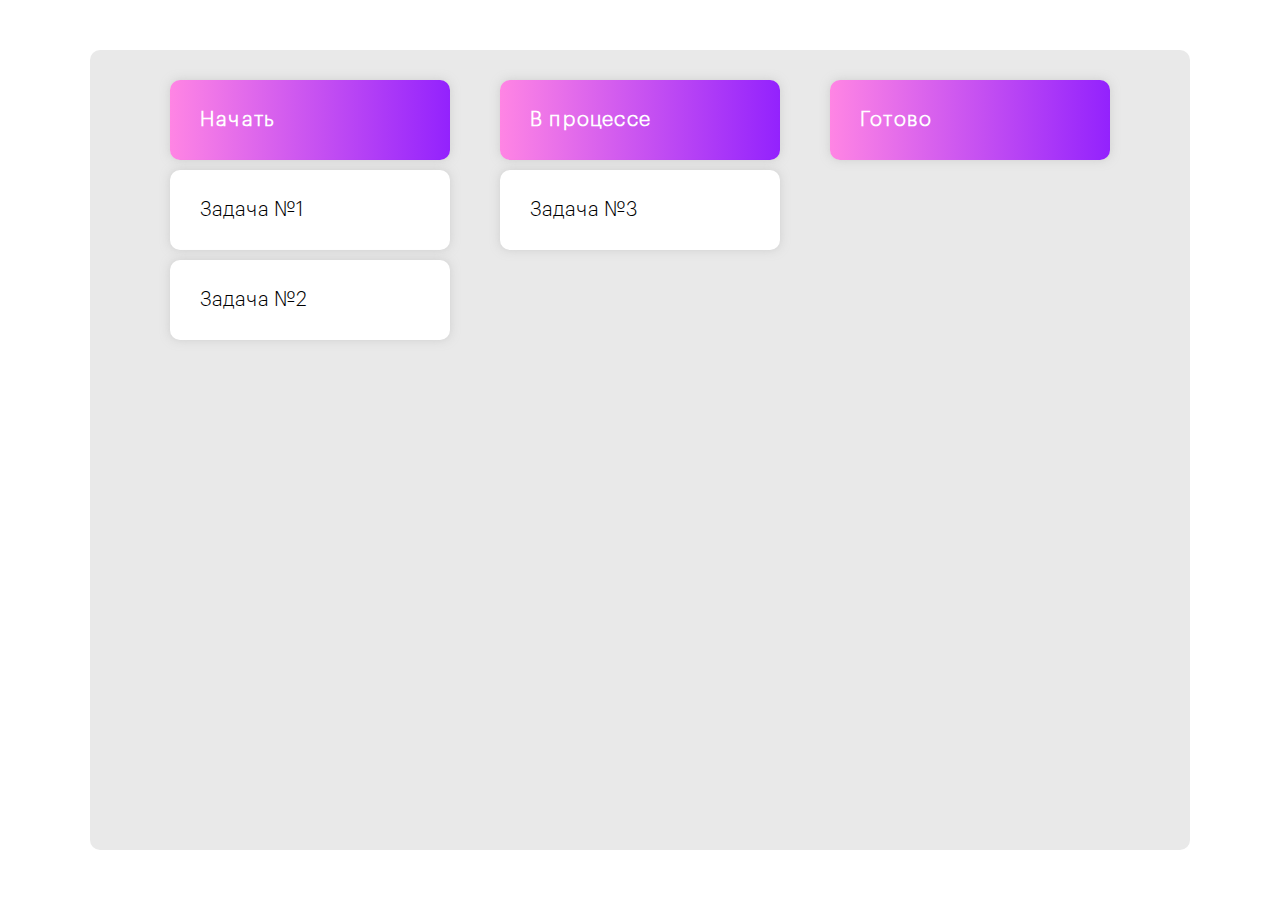
==== task-traker/index.html @ cea869ba "task tracker" ====
<!DOCTYPE html>
<html lang="en">

<head>
    <meta charset="UTF-8">
    <link rel="stylesheet" href="style.css">
    <title>Document</title>
</head>

<body>

    <!-- +1 task -->
    <div class="task-tracker">
        <ul class="section start">
            <li class="cell-title"><h2 class="title">Начать</h2></li>
            <li class="cell"><p class="task">Задача №1</p></li>
            <li class="cell"><p class="task">Задача №2</p></li>
        </ul>
        <ul class="section progress">
            <li class="cell-title"><h2 class="title">В процессе</h2></li>
            <li class="cell"><p class="task">Задача №3</p></li>
        </ul>
        <ul class="section done">
            <li class="cell-title"><h2 class="title">Готово</h2></li>
        </ul>
    </div>
    <!-- -1 task -->

    <script src="script.js"></script>
</body>

</html>
---- task-traker/style.css ----
@font-face {
    font-family: Graphik;
    src: url(GraphikLCG-Light.ttf);
    font-weight: 300;
}

/* +General */
*{
    margin: 0;
    padding: 0;
    box-sizing: border-box;
    font: 300 20px/120% Graphik;
}

body{
    min-height: 100vh;
    display: flex;
    background-color: rgb(255, 255, 255);
}
/* -General */

/* +1 task */
.task-tracker{
    max-width: 1100px;
    width: 100%;
    min-height: 800px;
    padding: 30px;
    margin: auto;
    border-radius: 10px;
    background-color: rgb(233, 233, 233);
    display: flex;
    justify-content: space-evenly;
}

.section{
    max-width: 280px;
    width: 100%;
    list-style: none;
}

.cell-title{
    width: 100%;
    height: 80px;
    padding: 15px 30px;
    margin-bottom: 10px;
    border-radius: 10px;
    box-shadow: 0 0 10px rgba(180, 180, 180, 0.5);
    background: linear-gradient(90deg, #ff85e4 0%, #9322fd 100%);
    display: flex;
    align-items: center;
}

.title{
    color: #fff;
    font-weight: bold;
    letter-spacing: 1.2px;
}

.cell{
    width: 100%;
    height: 80px;
    margin-bottom: 10px;
    border-radius: 10px;
    position: relative;
}

.task{
    width: 100%;
    height: 80px;
    padding: 15px 30px;
    border-radius: 10px;
    box-shadow: 0 0 10px rgba(180, 180, 180, 0.5);
    background-color: #fff;
    display: flex;
    align-items: center;
    cursor: pointer;
    position: absolute;
    left: 0;
    top: 0;
}

.hide{
    display: none;
}

.hovered{
    background-color: rgb(207, 207, 207);
    transition: all 300ms;
}
/* -1 task */
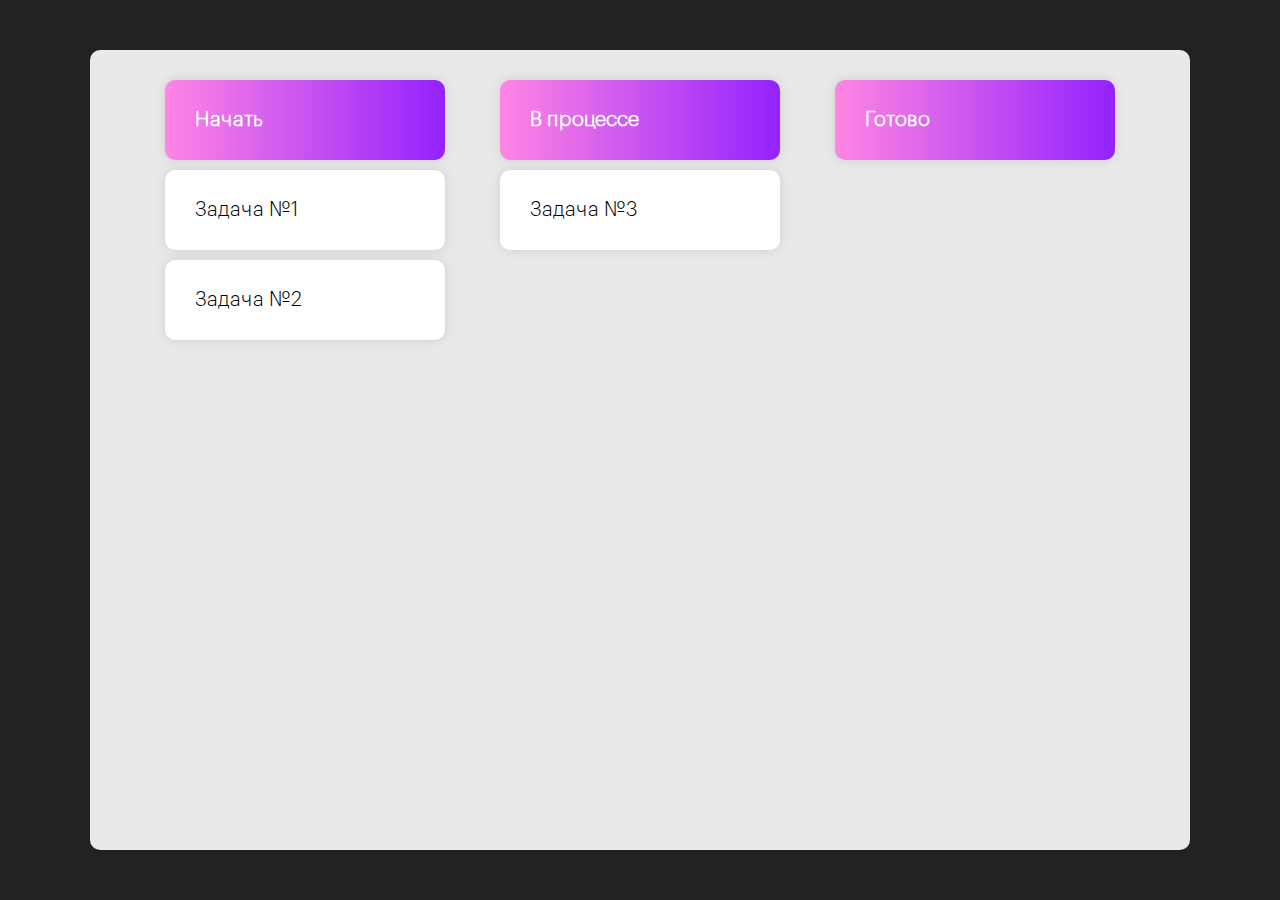
==== commit 6a9612a6: "added media queries" ====
--- a/task-traker/index.html
+++ b/task-traker/index.html
@@ -3,6 +3,7 @@
 
 <head>
     <meta charset="UTF-8">
+    <meta name="viewport" content="width=device-width, initial-scale=1.0">
     <link rel="stylesheet" href="style.css">
     <title>Document</title>
 </head>
--- a/task-traker/style.css
+++ b/task-traker/style.css
@@ -14,8 +14,9 @@
 
 body{
     min-height: 100vh;
+    padding: 15px;
     display: flex;
-    background-color: rgb(255, 255, 255);
+    background-color: #222;
 }
 /* -General */
 
@@ -36,6 +37,11 @@
     max-width: 280px;
     width: 100%;
     list-style: none;
+    margin-right: 10px;
+}
+
+.section:last-child{
+    margin-right: 0;
 }
 
 .cell-title{
@@ -53,7 +59,6 @@
 .title{
     color: #fff;
     font-weight: bold;
-    letter-spacing: 1.2px;
 }
 
 .cell{
@@ -87,4 +92,55 @@
     background-color: rgb(207, 207, 207);
     transition: all 300ms;
 }
-/* -1 task */+/* -1 task */
+
+@media (max-width: 1024px) {
+    *{
+        font-size: 14px;
+    }
+    .section{
+        max-width: 200px;
+    }
+
+    .cell-title,
+    .cell,
+    .task{
+        height: 60px;
+        padding: 10px 20px;
+    }
+}
+
+@media (max-width: 768px) {
+    *{
+        font-size: 12px;
+    }
+    .section{
+        max-width: 160px;
+    }
+
+    .cell-title,
+    .cell,
+    .task{
+        height: 50px;
+        border-radius: 7px;
+    }
+}
+
+@media (max-width: 480px) {
+    .section{
+        max-width: 140px;
+    }
+
+    .cell-title,
+    .cell{
+        margin-bottom: 5px;
+    }
+
+    .cell-title,
+    .cell,
+    .task{
+        height: 35px;
+        padding: 10px 10px;
+        border-radius: 5px;
+    }
+}